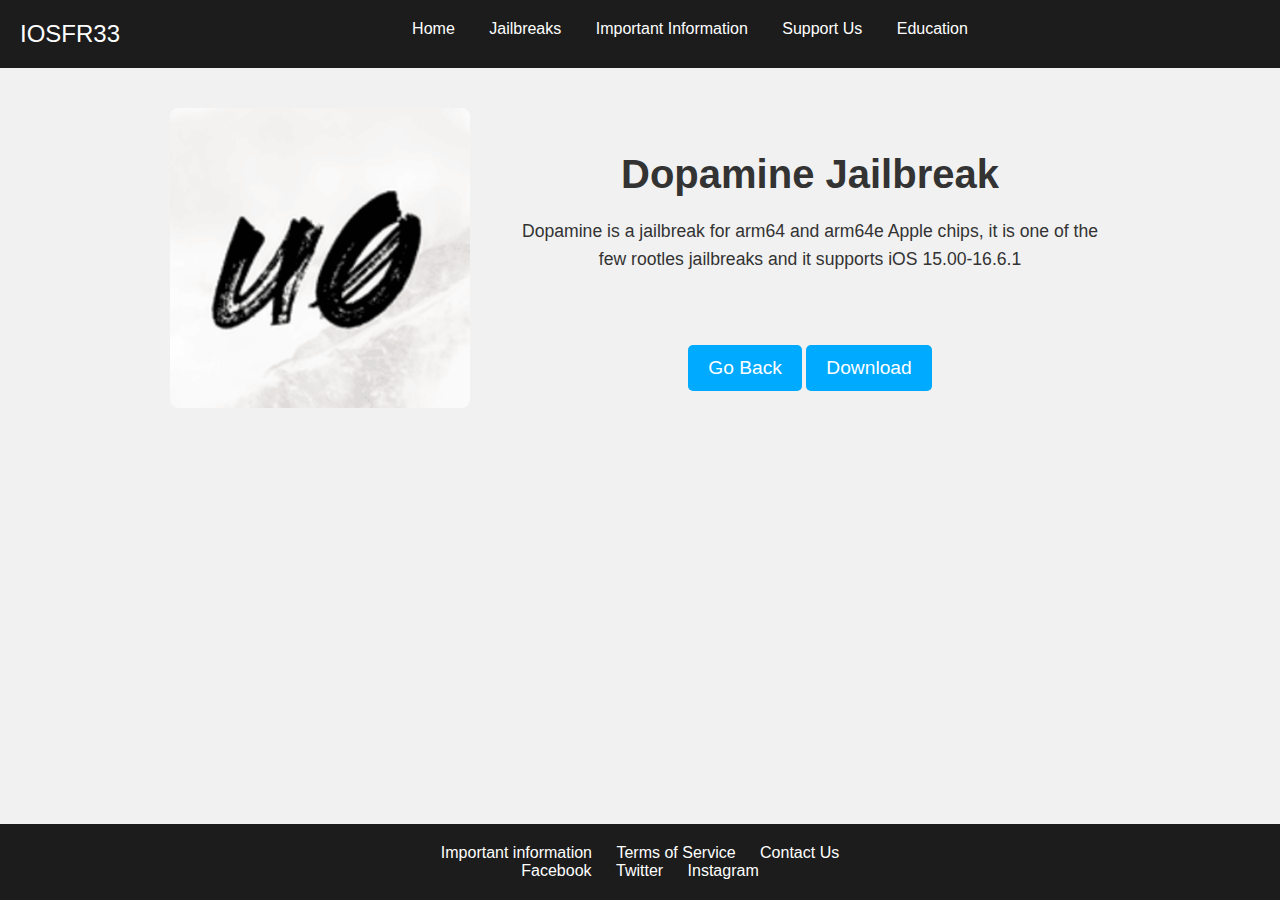
==== dop-bout.html @ 7d05e251 "Rename dop-bout to dop-bout.html" ====
<!DOCTYPE html>
<html lang="en">
<script>
function Dopamine() {
    window.location.href = "https://ellekit.space/dopamine/";  
}
function Back(){
    window.location.href="store.html";
}
</script>
<head>
    <meta charset="UTF-8">
    <meta name="viewport" content="width=device-width, initial-scale=1.0">
    <title>Dopamine - Product Page</title>
    <link rel="stylesheet" href="about.css">
</head>

<body>

    <!-- Navigation Bar -->
    <header>
        <div class="navbar">
            <div class="logo">
                <a href="index.html">IOSFR33</a>
            </div>
            <div class="nav-links">
                <a href="index.html">Home</a>
                <a href="store.html">Jailbreaks</a>
                <a href="pp.html">Important Information</a>
                <a href="https://ko-fi.com/iosfr33">Support Us</a>
                <a href="edu.html">Education</a>
            </div>
            <div class="search-login">
                
            </div>
        </div>
    </header>

    <!-- Product Information Section -->
    <section class="product-info">
        <div class="product-container">
            <img src="uncvr.png" alt="Unc0ver Jailbreak" class="product-image">
            <div class="product-details">
                <h1>Dopamine Jailbreak</h1>
                <p class="product-description">
                      Dopamine is a jailbreak for arm64 and arm64e Apple chips, it is one of the few rootles jailbreaks and it supports iOS 15.00-16.6.1
                <p class="price">&#8195</p>
                <button class="buy-button" onclick="Back()">Go Back</button>
                <button class="buy-button" onclick="Dopamine()">Download</button>
            </div>
        </div>
        
    </section>

    <!-- Features Section -->
  

    <!-- Footer Section -->
    <footer>
        <div class="footer-content">
            <div class="footer-links">
                <a href="#">Important information</a>
                <a href="#">Terms of Service</a>
                <a href="#">Contact Us</a>
            </div>
            <div class="social-media">
                <a href="#">Facebook</a>
                <a href="#">Twitter</a>
                <a href="#">Instagram</a>
            </div>
        </div>
    </footer>

</body>
</html>
---- about.css ----
/* General Styles */
html, body {
    height: 100%;
    margin: 0;
    font-family: Arial, sans-serif;
    background-color: #f1f1f1;
    color: #333;
    display: flex;
    flex-direction: column;
}

body {
    flex: 1;
}

/* Navigation Bar */
.navbar {
    display: flex;
    justify-content: space-between;
    padding: 20px;
    background-color: #1c1c1c;
    color: #fff;
}

.navbar .logo a {
    font-size: 24px;
    color: #fff;
    text-decoration: none;
}

.navbar .nav-links a {
    margin: 0 15px;
    color: #fff;
    text-decoration: none;
}

/* Product Information Section */
.product-info {
    padding: 40px 20px;
    text-align: center;
    flex: 1; /* Ensures this section expands and pushes footer down */
}

.product-container {
    display: flex;
    justify-content: center;
    align-items: center;
    gap: 40px;
    max-width: 1000px;
    margin: 0 auto;
    text-align: center; /* Centers the text inside */
}

.product-image {
    width: 300px;
    height: auto;
    border-radius: 8px;
}

.product-details {
    max-width: 600px;
}

.product-details h1 {
    font-size: 2.5rem;
    margin-bottom: 20px;
}

.product-description {
    font-size: 1.1rem;
    line-height: 1.6;
    margin-bottom: 20px;
}

.price {
    font-size: 1.5rem;
    margin-bottom: 20px;
    color: #ffcc00;
}

.buy-button {
    padding: 12px 20px;
    background-color: #00aaff;
    color: white;
    font-size: 1.2rem;
    border: none;
    border-radius: 5px;
    cursor: pointer;
    transition: background-color 0.3s;
}

.buy-button:hover {
    background-color: #0077cc;
}

/* Footer Section */
footer {
    background-color: #1c1c1c;
    color: white;
    padding: 20px;
    text-align: center;
    margin-top: auto; /* This pushes the footer to the bottom */
}

.footer-links a,
.social-media a {
    color: white;
    margin: 0 10px;
    text-decoration: none;
}
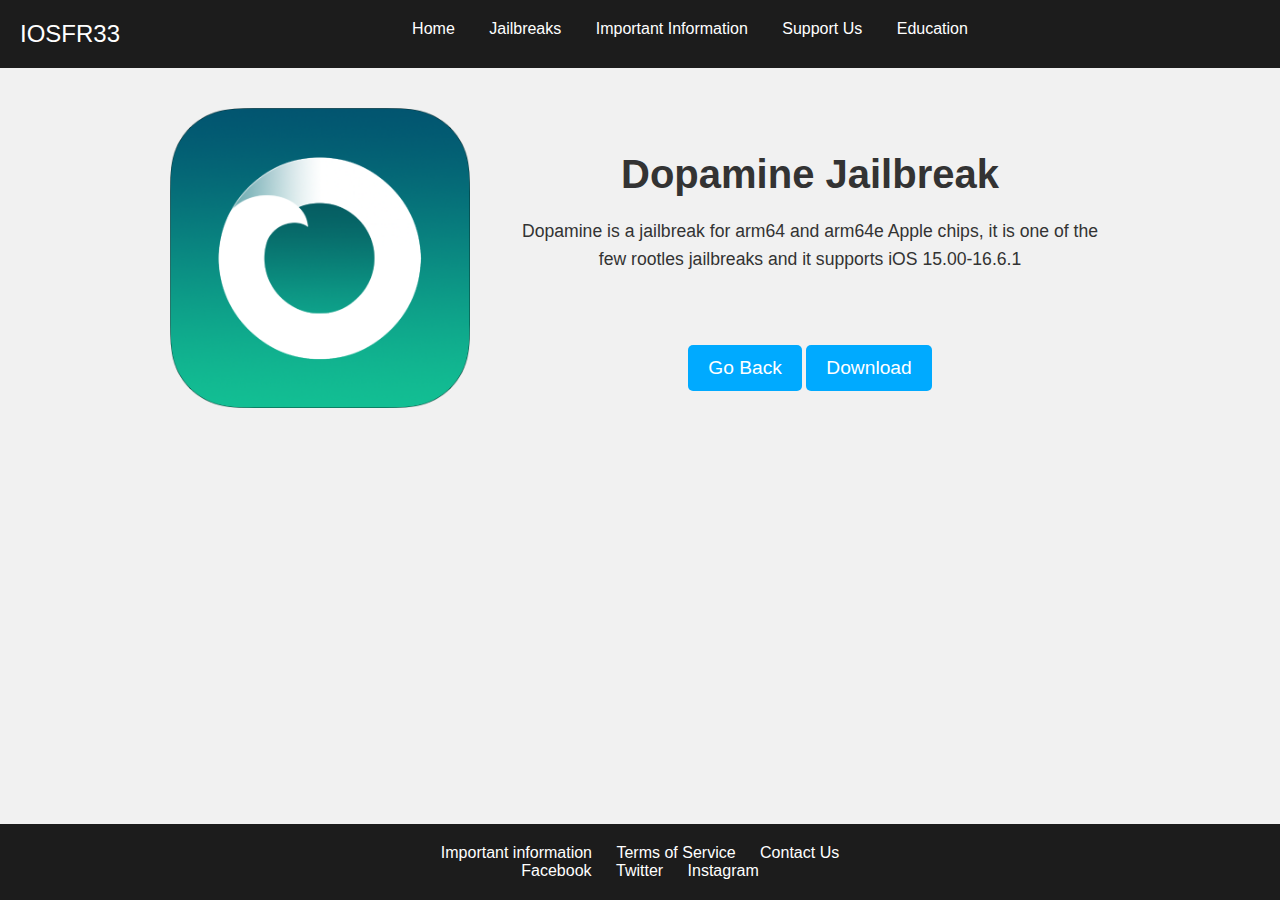
==== commit 0e54309f: "Update dop-bout.html" ====
--- a/dop-bout.html
+++ b/dop-bout.html
@@ -39,7 +39,7 @@
     <!-- Product Information Section -->
     <section class="product-info">
         <div class="product-container">
-            <img src="uncvr.png" alt="Unc0ver Jailbreak" class="product-image">
+            <img src="dop.png" alt="Unc0ver Jailbreak" class="product-image">
             <div class="product-details">
                 <h1>Dopamine Jailbreak</h1>
                 <p class="product-description">
